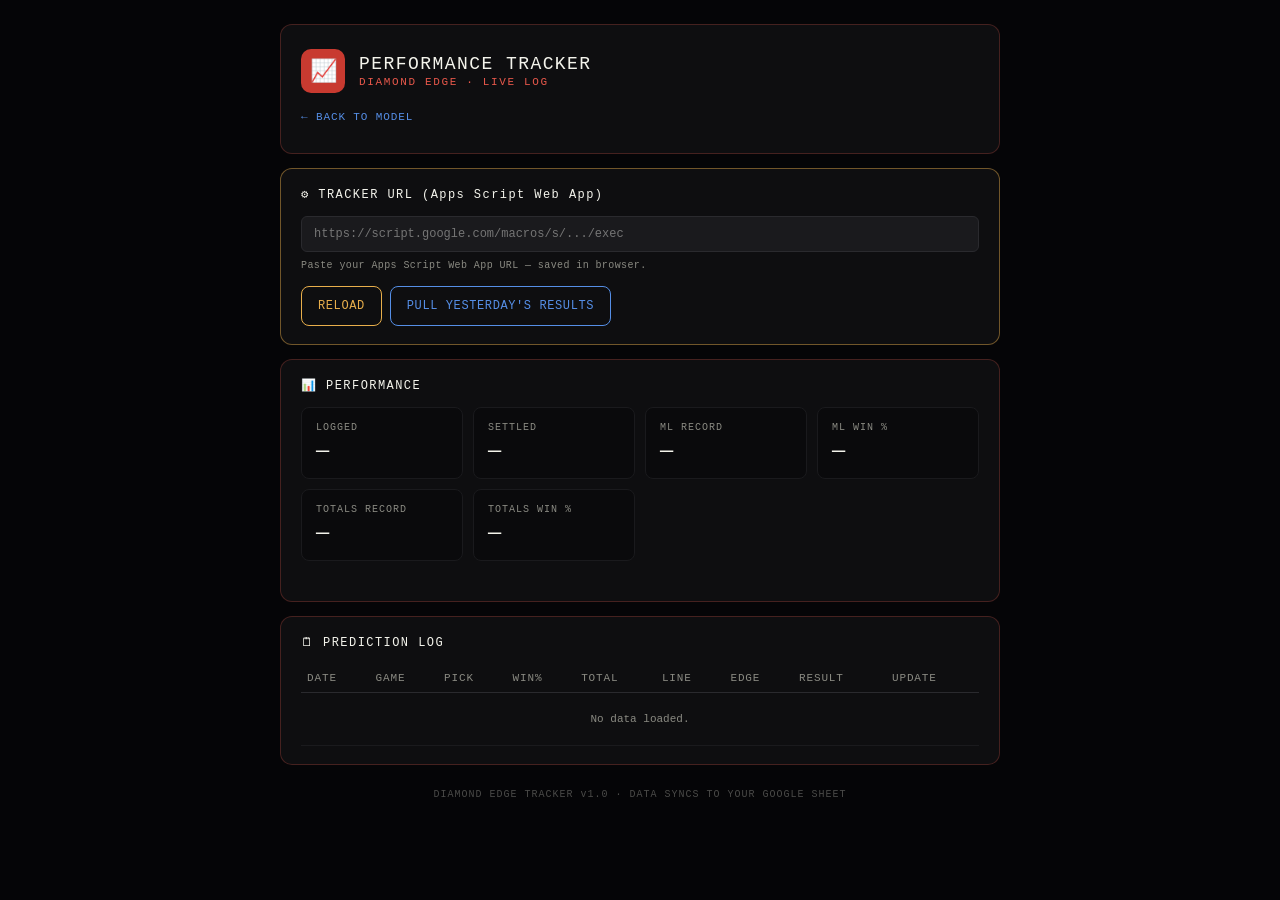
==== tracker.html @ c7048a6d "Rename tracker_v2.html to tracker.html" ====
<!DOCTYPE html>
<html lang="en">
<head>
<meta charset="UTF-8">
<meta name="viewport" content="width=device-width, initial-scale=1.0">
<title>Diamond Edge — Performance Tracker</title>
<style>
  * { box-sizing: border-box; }
  body {
    font-family: 'Courier New', 'Menlo', monospace;
    background: #050507;
    color: #e8e8e0;
    margin: 0;
    padding: 24px 16px;
    min-height: 100vh;
  }
  .container { max-width: 720px; margin: 0 auto; }
  .card {
    background: #0e0e10;
    border: 1px solid rgba(232, 88, 75, 0.25);
    border-radius: 12px;
    padding: 18px 20px;
    margin-bottom: 14px;
  }
  .card-accent { border-color: rgba(232, 174, 75, 0.45); }
  .header { display: flex; align-items: center; gap: 14px; padding: 6px 0 14px; }
  .logo {
    width: 44px; height: 44px;
    background: #c83a30;
    border-radius: 10px;
    display: flex; align-items: center; justify-content: center;
    font-size: 22px;
  }
  .title { font-size: 18px; font-weight: 500; letter-spacing: 0.08em; color: #f4f4ec; margin: 0; }
  .subtitle { font-size: 11px; color: #e8584b; letter-spacing: 0.15em; margin: 2px 0 0; }
  .nav-link {
    display: inline-block;
    color: #558ee6;
    font-size: 11px;
    letter-spacing: 0.08em;
    text-decoration: none;
    margin-bottom: 12px;
    cursor: pointer;
  }
  .nav-link:hover { color: #7daaef; }
  .section-title {
    font-size: 12px; letter-spacing: 0.12em; color: #f4f4ec;
    margin: 0 0 14px;
    display: flex; align-items: center; gap: 8px;
  }
  button {
    background: transparent;
    border: 1px solid #e8ae4b;
    color: #e8ae4b;
    padding: 12px 16px;
    border-radius: 8px;
    font-family: inherit;
    font-size: 12px;
    letter-spacing: 0.05em;
    cursor: pointer;
    transition: all 0.15s;
  }
  button:hover { background: rgba(232, 174, 75, 0.08); }
  button.btn-blue { border-color: #558ee6; color: #558ee6; }
  button.btn-blue:hover { background: rgba(85, 142, 230, 0.08); }
  button.btn-green { border-color: #4ad28a; color: #4ad28a; }
  button.btn-green:hover { background: rgba(74, 210, 138, 0.08); }
  button.btn-full { width: 100%; padding: 14px; }
  
  input.url-input {
    width: 100%;
    background: #1a1a1d;
    border: 1px solid #2a2a2e;
    color: #e8e8e0;
    padding: 10px 12px;
    border-radius: 6px;
    font-family: inherit;
    font-size: 12px;
  }
  input.url-input:focus { outline: none; border-color: #e8584b; }
  
  /* Stats grid */
  .stat-grid {
    display: grid;
    grid-template-columns: repeat(auto-fit, minmax(140px, 1fr));
    gap: 10px;
  }
  .stat-card {
    background: #0a0a0c;
    border: 1px solid #1a1a1d;
    border-radius: 8px;
    padding: 14px;
  }
  .stat-label {
    font-size: 10px;
    color: #8a8a82;
    letter-spacing: 0.1em;
    margin-bottom: 6px;
  }
  .stat-value {
    font-size: 22px;
    color: #f4f4ec;
    font-weight: 500;
  }
  .stat-sub {
    font-size: 10px;
    color: #4ad28a;
    margin-top: 4px;
  }
  .stat-sub.bad { color: #e8584b; }
  .stat-sub.flat { color: #8a8a82; }
  
  /* Table */
  .results-table {
    width: 100%;
    border-collapse: collapse;
    font-size: 11px;
  }
  .results-table th {
    text-align: left;
    padding: 8px 6px;
    border-bottom: 1px solid #2a2a2e;
    color: #8a8a82;
    font-weight: 500;
    letter-spacing: 0.08em;
  }
  .results-table td {
    padding: 8px 6px;
    border-bottom: 1px solid #1a1a1d;
    color: #e8e8e0;
  }
  .results-table tr:hover td { background: #0a0a0c; }
  .pill {
    display: inline-block;
    padding: 2px 6px;
    border-radius: 3px;
    font-size: 9px;
    letter-spacing: 0.05em;
  }
  .pill-w { background: rgba(74, 210, 138, 0.15); color: #4ad28a; }
  .pill-l { background: rgba(232, 88, 75, 0.15); color: #e8584b; }
  .pill-p { background: rgba(138, 138, 130, 0.15); color: #8a8a82; }
  .pill-pending { background: rgba(232, 174, 75, 0.15); color: #e8ae4b; }
  
  .status-line {
    font-size: 10px;
    color: #8a8a82;
    margin-top: 8px;
    letter-spacing: 0.04em;
    min-height: 14px;
  }
  .status-line.success { color: #4ad28a; }
  .status-line.error { color: #e8584b; }
  .status-line.loading { color: #e8ae4b; }
  
  .scroll-x { overflow-x: auto; }
  
  .footer-note {
    text-align: center;
    margin-top: 24px;
    font-size: 10px;
    color: #4a4a48;
    letter-spacing: 0.1em;
  }
  
  .row-actions {
    display: flex;
    gap: 4px;
    flex-wrap: wrap;
  }
  .row-actions input {
    width: 60px;
    background: #1a1a1d;
    border: 1px solid #2a2a2e;
    color: #e8e8e0;
    padding: 4px 6px;
    border-radius: 4px;
    font-family: inherit;
    font-size: 10px;
  }
  .row-actions button {
    padding: 4px 8px;
    font-size: 10px;
  }
</style>
</head>
<body>
<div class="container">

  <div class="card">
    <div class="header">
      <div class="logo">📈</div>
      <div>
        <p class="title">PERFORMANCE TRACKER</p>
        <p class="subtitle">DIAMOND EDGE · LIVE LOG</p>
      </div>
    </div>
    <a class="nav-link" onclick="window.location.href='diamond_edge_v5.html'">← BACK TO MODEL</a>
  </div>

  <div class="card card-accent">
    <p class="section-title">⚙ TRACKER URL (Apps Script Web App)</p>
    <input type="text" class="url-input" id="tracker_url" placeholder="https://script.google.com/macros/s/.../exec" oninput="saveTrackerUrl()">
    <div class="status-line" id="url-status">Paste your Apps Script Web App URL — saved in browser.</div>
    <div style="margin-top: 12px; display: flex; gap: 8px; flex-wrap: wrap;">
      <button onclick="loadData()">RELOAD</button>
      <button class="btn-blue" onclick="autoUpdateYesterday()">PULL YESTERDAY'S RESULTS</button>
    </div>
  </div>

  <div class="card">
    <p class="section-title">📊 PERFORMANCE</p>
    <div class="stat-grid" id="stats">
      <div class="stat-card"><div class="stat-label">LOGGED</div><div class="stat-value">—</div></div>
      <div class="stat-card"><div class="stat-label">SETTLED</div><div class="stat-value">—</div></div>
      <div class="stat-card"><div class="stat-label">ML RECORD</div><div class="stat-value">—</div></div>
      <div class="stat-card"><div class="stat-label">ML WIN %</div><div class="stat-value">—</div></div>
      <div class="stat-card"><div class="stat-label">TOTALS RECORD</div><div class="stat-value">—</div></div>
      <div class="stat-card"><div class="stat-label">TOTALS WIN %</div><div class="stat-value">—</div></div>
    </div>
    <div class="status-line" id="data-status"></div>
  </div>

  <div class="card">
    <p class="section-title">🗒 PREDICTION LOG</p>
    <div class="scroll-x">
      <table class="results-table" id="log-table">
        <thead>
          <tr>
            <th>DATE</th>
            <th>GAME</th>
            <th>PICK</th>
            <th>WIN%</th>
            <th>TOTAL</th>
            <th>LINE</th>
            <th>EDGE</th>
            <th>RESULT</th>
            <th>UPDATE</th>
          </tr>
        </thead>
        <tbody id="log-body">
          <tr><td colspan="9" style="text-align:center; color:#8a8a82; padding:20px;">No data loaded.</td></tr>
        </tbody>
      </table>
    </div>
  </div>

  <div class="footer-note">DIAMOND EDGE TRACKER v1.0 · DATA SYNCS TO YOUR GOOGLE SHEET</div>
</div>

<script>
let TRACKER_URL = '';
let CACHED_PREDICTIONS = [];

// Restore saved URL
try {
  const saved = localStorage.getItem('de_tracker_url');
  if (saved) {
    document.getElementById('tracker_url').value = saved;
    TRACKER_URL = saved;
    setStatus('url-status', '✓ URL loaded from browser.', 'success');
    loadData();
  }
} catch (e) { /* localStorage unavailable */ }

function saveTrackerUrl() {
  TRACKER_URL = document.getElementById('tracker_url').value.trim();
  try { localStorage.setItem('de_tracker_url', TRACKER_URL); } catch (e) {}
  setStatus('url-status', '✓ Saved. Click RELOAD to fetch data.', 'success');
}

function setStatus(id, msg, type) {
  const el = document.getElementById(id);
  el.textContent = msg;
  el.className = 'status-line ' + (type || '');
}

async function loadData() {
  if (!TRACKER_URL) {
    setStatus('data-status', 'Set the Tracker URL first.', 'error');
    return;
  }
  
  setStatus('data-status', 'Fetching predictions...', 'loading');
  
  try {
    const r = await fetch(TRACKER_URL + '?action=fetchAll');
    if (!r.ok) throw new Error('HTTP ' + r.status);
    const data = await r.json();
    if (!data.success) throw new Error(data.error || 'Unknown error');
    
    CACHED_PREDICTIONS = data.predictions || [];
    renderStats(data.stats);
    renderTable(CACHED_PREDICTIONS);
    setStatus('data-status', '✓ ' + CACHED_PREDICTIONS.length + ' predictions loaded.', 'success');
  } catch (e) {
    setStatus('data-status', '✗ Load failed: ' + e.message, 'error');
  }
}

function renderStats(s) {
  const grid = document.getElementById('stats');
  
  // Color coding for win %
  const mlPct = parseFloat(s.mlWinPct);
  const totalPct = parseFloat(s.totalWinPct);
  const mlClass = mlPct >= 52.4 ? 'success' : (mlPct === 0 ? 'flat' : 'bad');
  const totalClass = totalPct >= 52.4 ? 'success' : (totalPct === 0 ? 'flat' : 'bad');
  
  grid.innerHTML =
    '<div class="stat-card"><div class="stat-label">LOGGED</div><div class="stat-value">' + s.totalLogged + '</div></div>' +
    '<div class="stat-card"><div class="stat-label">SETTLED</div><div class="stat-value">' + s.settled + '</div></div>' +
    '<div class="stat-card"><div class="stat-label">ML RECORD</div><div class="stat-value">' + s.mlRecord + '</div></div>' +
    '<div class="stat-card"><div class="stat-label">ML WIN %</div><div class="stat-value">' + s.mlWinPct + '%</div><div class="stat-sub ' + mlClass + '">' + (mlPct >= 52.4 ? '✓ Above breakeven' : (mlPct === 0 ? 'No data yet' : '✗ Below breakeven')) + '</div></div>' +
    '<div class="stat-card"><div class="stat-label">TOTALS RECORD</div><div class="stat-value">' + s.totalRecord + '</div></div>' +
    '<div class="stat-card"><div class="stat-label">TOTALS WIN %</div><div class="stat-value">' + s.totalWinPct + '%</div><div class="stat-sub ' + totalClass + '">' + (totalPct >= 52.4 ? '✓ Above breakeven' : (totalPct === 0 ? 'No data yet' : '✗ Below breakeven')) + '</div></div>';
}

function renderTable(rows) {
  const body = document.getElementById('log-body');
  if (!rows || rows.length === 0) {
    body.innerHTML = '<tr><td colspan="9" style="text-align:center; color:#8a8a82; padding:20px;">No predictions logged yet.</td></tr>';
    return;
  }
  
  // Most recent first
  const sorted = [...rows].reverse();
  
  body.innerHTML = sorted.map(p => {
    const date = formatDate(p.gameDate);
    const game = (p.away || '?') + ' @ ' + (p.home || '?');
    const pick = p.predictedWinner || '?';
    const winPct = p.winProb !== '' && p.winProb != null ? p.winProb + '%' : '—';
    const total = p.predictedTotal || '—';
    const line = p.totalLine || '—';
    const edge = p.mlEdge ? p.mlEdge + '%' : '—';
    const result = renderResult(p.result);
    const action = p.result ? '' : renderUpdateForm(p.id);
    
    return '<tr>' +
      '<td>' + date + '</td>' +
      '<td>' + game + '</td>' +
      '<td>' + pick + '</td>' +
      '<td>' + winPct + '</td>' +
      '<td>' + total + '</td>' +
      '<td>' + line + '</td>' +
      '<td>' + edge + '</td>' +
      '<td>' + result + '</td>' +
      '<td>' + action + '</td>' +
      '</tr>';
  }).join('');
}

function formatDate(d) {
  if (!d) return '—';
  const dt = new Date(d);
  if (isNaN(dt.getTime())) return String(d).substring(0, 10);
  return (dt.getMonth() + 1) + '/' + dt.getDate();
}

function renderResult(r) {
  if (!r) return '<span class="pill pill-pending">PENDING</span>';
  const m = String(r).match(/ML\s+(\w)/);
  const t = String(r).match(/Total\s+(\w)/);
  let html = '';
  if (m) html += '<span class="pill pill-' + m[1].toLowerCase() + '">ML ' + m[1] + '</span> ';
  if (t) html += '<span class="pill pill-' + t[1].toLowerCase() + '">T ' + t[1] + '</span>';
  return html;
}

function renderUpdateForm(id) {
  return '<div class="row-actions">' +
    '<input type="text" id="winner_' + id + '" placeholder="Winner">' +
    '<input type="number" step="0.5" id="total_' + id + '" placeholder="Total">' +
    '<button class="btn-green" onclick="submitResult(\'' + id + '\')">SAVE</button>' +
    '</div>';
}

async function submitResult(id) {
  const winner = document.getElementById('winner_' + id).value.trim().toUpperCase();
  const total = document.getElementById('total_' + id).value.trim();
  
  if (!winner) { alert('Enter winner abbreviation (e.g. NYY)'); return; }
  if (!total) { alert('Enter actual total runs'); return; }
  
  try {
    const params = new URLSearchParams({
      action: 'updateResult',
      id: id,
      actualWinner: winner,
      actualTotal: total
    });
    const r = await fetch(TRACKER_URL + '?' + params.toString());
    const data = await r.json();
    if (!data.success) throw new Error(data.error || 'Update failed');
    setStatus('data-status', '✓ Result saved.', 'success');
    loadData();
  } catch (e) {
    setStatus('data-status', '✗ Save failed: ' + e.message, 'error');
  }
}

async function autoUpdateYesterday() {
  if (!TRACKER_URL) { alert('Set Tracker URL first.'); return; }
  
  setStatus('data-status', 'Pulling yesterday\'s MLB results...', 'loading');
  
  try {
    const r = await fetch(TRACKER_URL + '?action=autoUpdateYesterday');
    const data = await r.json();
    if (!data.success) throw new Error(data.error || 'Auto-update failed');
    setStatus('data-status', '✓ Updated ' + data.updated + ' games from yesterday.', 'success');
    loadData();
  } catch (e) {
    setStatus('data-status', '✗ Auto-update failed: ' + e.message, 'error');
  }
}
</script>
</body>
</html>
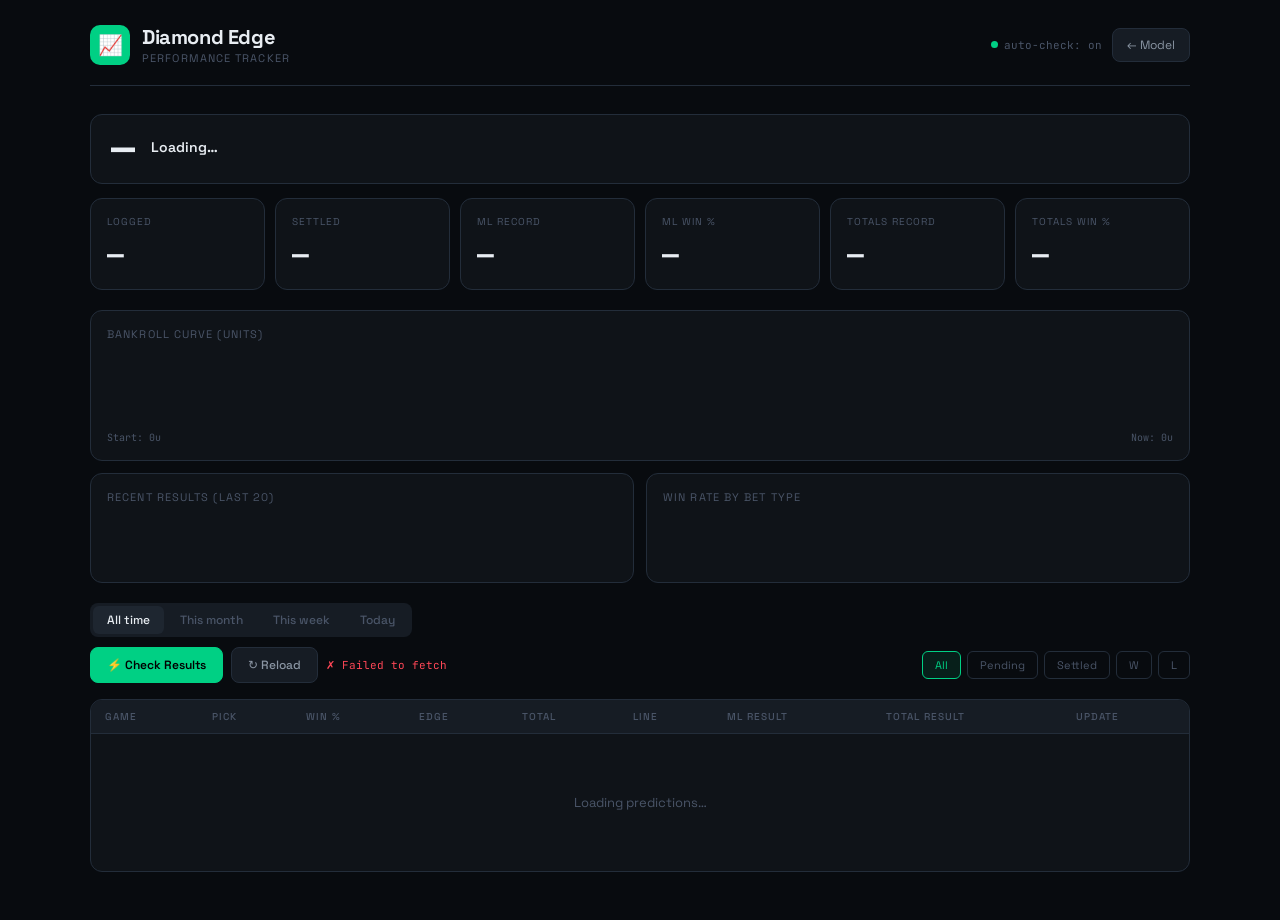
==== commit 31e8e4d2: "Local clean rebuild before merge" ====
--- a/tracker.html
+++ b/tracker.html
@@ -3,418 +3,928 @@
 <head>
 <meta charset="UTF-8">
 <meta name="viewport" content="width=device-width, initial-scale=1.0">
-<title>Diamond Edge — Performance Tracker</title>
+<title>Diamond Edge · Tracker</title>
+<link rel="preconnect" href="https://fonts.googleapis.com">
+<link href="https://fonts.googleapis.com/css2?family=Space+Grotesk:wght@300;400;500;600;700&family=JetBrains+Mono:wght@400;500&display=swap" rel="stylesheet">
 <style>
-  * { box-sizing: border-box; }
-  body {
-    font-family: 'Courier New', 'Menlo', monospace;
-    background: #050507;
-    color: #e8e8e0;
-    margin: 0;
-    padding: 24px 16px;
-    min-height: 100vh;
-  }
-  .container { max-width: 720px; margin: 0 auto; }
-  .card {
-    background: #0e0e10;
-    border: 1px solid rgba(232, 88, 75, 0.25);
-    border-radius: 12px;
-    padding: 18px 20px;
-    margin-bottom: 14px;
-  }
-  .card-accent { border-color: rgba(232, 174, 75, 0.45); }
-  .header { display: flex; align-items: center; gap: 14px; padding: 6px 0 14px; }
-  .logo {
-    width: 44px; height: 44px;
-    background: #c83a30;
-    border-radius: 10px;
-    display: flex; align-items: center; justify-content: center;
-    font-size: 22px;
-  }
-  .title { font-size: 18px; font-weight: 500; letter-spacing: 0.08em; color: #f4f4ec; margin: 0; }
-  .subtitle { font-size: 11px; color: #e8584b; letter-spacing: 0.15em; margin: 2px 0 0; }
-  .nav-link {
-    display: inline-block;
-    color: #558ee6;
-    font-size: 11px;
-    letter-spacing: 0.08em;
-    text-decoration: none;
-    margin-bottom: 12px;
-    cursor: pointer;
-  }
-  .nav-link:hover { color: #7daaef; }
-  .section-title {
-    font-size: 12px; letter-spacing: 0.12em; color: #f4f4ec;
-    margin: 0 0 14px;
-    display: flex; align-items: center; gap: 8px;
-  }
-  button {
-    background: transparent;
-    border: 1px solid #e8ae4b;
-    color: #e8ae4b;
-    padding: 12px 16px;
-    border-radius: 8px;
-    font-family: inherit;
-    font-size: 12px;
-    letter-spacing: 0.05em;
-    cursor: pointer;
-    transition: all 0.15s;
-  }
-  button:hover { background: rgba(232, 174, 75, 0.08); }
-  button.btn-blue { border-color: #558ee6; color: #558ee6; }
-  button.btn-blue:hover { background: rgba(85, 142, 230, 0.08); }
-  button.btn-green { border-color: #4ad28a; color: #4ad28a; }
-  button.btn-green:hover { background: rgba(74, 210, 138, 0.08); }
-  button.btn-full { width: 100%; padding: 14px; }
-  
-  input.url-input {
-    width: 100%;
-    background: #1a1a1d;
-    border: 1px solid #2a2a2e;
-    color: #e8e8e0;
-    padding: 10px 12px;
-    border-radius: 6px;
-    font-family: inherit;
-    font-size: 12px;
-  }
-  input.url-input:focus { outline: none; border-color: #e8584b; }
-  
-  /* Stats grid */
-  .stat-grid {
-    display: grid;
-    grid-template-columns: repeat(auto-fit, minmax(140px, 1fr));
-    gap: 10px;
-  }
-  .stat-card {
-    background: #0a0a0c;
-    border: 1px solid #1a1a1d;
-    border-radius: 8px;
-    padding: 14px;
-  }
-  .stat-label {
-    font-size: 10px;
-    color: #8a8a82;
-    letter-spacing: 0.1em;
-    margin-bottom: 6px;
-  }
-  .stat-value {
-    font-size: 22px;
-    color: #f4f4ec;
-    font-weight: 500;
-  }
-  .stat-sub {
-    font-size: 10px;
-    color: #4ad28a;
-    margin-top: 4px;
-  }
-  .stat-sub.bad { color: #e8584b; }
-  .stat-sub.flat { color: #8a8a82; }
-  
-  /* Table */
-  .results-table {
-    width: 100%;
-    border-collapse: collapse;
-    font-size: 11px;
-  }
-  .results-table th {
-    text-align: left;
-    padding: 8px 6px;
-    border-bottom: 1px solid #2a2a2e;
-    color: #8a8a82;
-    font-weight: 500;
-    letter-spacing: 0.08em;
-  }
-  .results-table td {
-    padding: 8px 6px;
-    border-bottom: 1px solid #1a1a1d;
-    color: #e8e8e0;
-  }
-  .results-table tr:hover td { background: #0a0a0c; }
-  .pill {
-    display: inline-block;
-    padding: 2px 6px;
-    border-radius: 3px;
-    font-size: 9px;
-    letter-spacing: 0.05em;
-  }
-  .pill-w { background: rgba(74, 210, 138, 0.15); color: #4ad28a; }
-  .pill-l { background: rgba(232, 88, 75, 0.15); color: #e8584b; }
-  .pill-p { background: rgba(138, 138, 130, 0.15); color: #8a8a82; }
-  .pill-pending { background: rgba(232, 174, 75, 0.15); color: #e8ae4b; }
-  
-  .status-line {
-    font-size: 10px;
-    color: #8a8a82;
-    margin-top: 8px;
-    letter-spacing: 0.04em;
-    min-height: 14px;
-  }
-  .status-line.success { color: #4ad28a; }
-  .status-line.error { color: #e8584b; }
-  .status-line.loading { color: #e8ae4b; }
-  
-  .scroll-x { overflow-x: auto; }
-  
-  .footer-note {
-    text-align: center;
-    margin-top: 24px;
-    font-size: 10px;
-    color: #4a4a48;
-    letter-spacing: 0.1em;
-  }
-  
-  .row-actions {
-    display: flex;
-    gap: 4px;
-    flex-wrap: wrap;
-  }
-  .row-actions input {
-    width: 60px;
-    background: #1a1a1d;
-    border: 1px solid #2a2a2e;
-    color: #e8e8e0;
-    padding: 4px 6px;
-    border-radius: 4px;
-    font-family: inherit;
-    font-size: 10px;
-  }
-  .row-actions button {
-    padding: 4px 8px;
-    font-size: 10px;
-  }
+:root {
+  --bg: #080b0f;
+  --surface: #0f1318;
+  --surface2: #161c24;
+  --surface3: #1e2630;
+  --border: #232d3a;
+  --text: #e8edf2;
+  --text2: #8a95a3;
+  --text3: #4a5568;
+  --green: #00d084;
+  --green-bg: rgba(0,208,132,0.1);
+  --green-border: rgba(0,208,132,0.25);
+  --red: #ff4757;
+  --red-bg: rgba(255,71,87,0.1);
+  --red-border: rgba(255,71,87,0.25);
+  --amber: #ffa502;
+  --amber-bg: rgba(255,165,2,0.1);
+  --blue: #2e86de;
+  --blue-bg: rgba(46,134,222,0.1);
+  --mono: 'JetBrains Mono', monospace;
+}
+
+* { box-sizing: border-box; margin: 0; padding: 0; }
+
+body {
+  font-family: 'Space Grotesk', sans-serif;
+  background: var(--bg);
+  color: var(--text);
+  min-height: 100vh;
+  padding: 24px 20px 48px;
+}
+
+.container { max-width: 1100px; margin: 0 auto; }
+
+/* ── HEADER ── */
+.header {
+  display: flex;
+  justify-content: space-between;
+  align-items: center;
+  margin-bottom: 28px;
+  padding-bottom: 20px;
+  border-bottom: 1px solid var(--border);
+}
+.brand { display: flex; align-items: center; gap: 12px; }
+.brand-icon {
+  width: 40px; height: 40px;
+  background: var(--green);
+  border-radius: 10px;
+  display: flex; align-items: center; justify-content: center;
+  font-size: 20px;
+}
+.brand-name { font-size: 20px; font-weight: 700; letter-spacing: -0.02em; }
+.brand-sub { font-size: 11px; color: var(--text3); letter-spacing: 0.1em; margin-top: 1px; }
+.header-right { display: flex; align-items: center; gap: 10px; }
+.back-btn {
+  background: var(--surface2);
+  border: 1px solid var(--border);
+  color: var(--text2);
+  padding: 8px 14px;
+  border-radius: 8px;
+  font-family: inherit;
+  font-size: 12px;
+  cursor: pointer;
+  text-decoration: none;
+  display: inline-flex;
+  align-items: center;
+  gap: 6px;
+  transition: all 0.15s;
+}
+.back-btn:hover { border-color: var(--green); color: var(--green); }
+.auto-badge {
+  display: flex;
+  align-items: center;
+  gap: 6px;
+  font-size: 11px;
+  color: var(--text3);
+  font-family: var(--mono);
+}
+.auto-dot {
+  width: 7px; height: 7px;
+  border-radius: 50%;
+  background: var(--green);
+  animation: pulse 2s infinite;
+}
+@keyframes pulse {
+  0%, 100% { opacity: 1; }
+  50% { opacity: 0.3; }
+}
+
+/* ── STATS GRID ── */
+.stats-grid {
+  display: grid;
+  grid-template-columns: repeat(6, 1fr);
+  gap: 10px;
+  margin-bottom: 20px;
+}
+@media (max-width: 900px) { .stats-grid { grid-template-columns: repeat(3, 1fr); } }
+@media (max-width: 500px) { .stats-grid { grid-template-columns: repeat(2, 1fr); } }
+
+.stat-card {
+  background: var(--surface);
+  border: 1px solid var(--border);
+  border-radius: 12px;
+  padding: 16px;
+  position: relative;
+  overflow: hidden;
+}
+.stat-card::before {
+  content: '';
+  position: absolute;
+  top: 0; left: 0; right: 0;
+  height: 2px;
+  background: var(--green);
+  opacity: 0;
+  transition: opacity 0.2s;
+}
+.stat-card.positive::before { opacity: 1; background: var(--green); }
+.stat-card.negative::before { opacity: 1; background: var(--red); }
+.stat-label { font-size: 10px; color: var(--text3); letter-spacing: 0.1em; text-transform: uppercase; margin-bottom: 8px; }
+.stat-value { font-size: 28px; font-weight: 700; font-family: var(--mono); letter-spacing: -0.02em; }
+.stat-sub { font-size: 10px; color: var(--text3); margin-top: 4px; }
+.stat-sub.up { color: var(--green); }
+.stat-sub.down { color: var(--red); }
+
+/* ── CHART ── */
+.chart-row {
+  display: grid;
+  grid-template-columns: 1fr 1fr;
+  gap: 12px;
+  margin-bottom: 20px;
+}
+@media (max-width: 700px) { .chart-row { grid-template-columns: 1fr; } }
+
+.chart-card {
+  background: var(--surface);
+  border: 1px solid var(--border);
+  border-radius: 12px;
+  padding: 16px;
+}
+.chart-title {
+  font-size: 11px;
+  color: var(--text3);
+  letter-spacing: 0.1em;
+  text-transform: uppercase;
+  margin-bottom: 14px;
+}
+.bar-chart { display: flex; flex-direction: column; gap: 10px; }
+.bar-row { display: flex; align-items: center; gap: 10px; }
+.bar-label { font-size: 11px; color: var(--text2); width: 80px; flex-shrink: 0; font-family: var(--mono); }
+.bar-track {
+  flex: 1; height: 6px;
+  background: var(--surface3);
+  border-radius: 3px;
+  overflow: hidden;
+}
+.bar-fill {
+  height: 100%;
+  border-radius: 3px;
+  background: var(--green);
+  transition: width 0.6s cubic-bezier(0.4,0,0.2,1);
+}
+.bar-fill.red { background: var(--red); }
+.bar-val { font-size: 11px; color: var(--text2); font-family: var(--mono); width: 36px; text-align: right; }
+
+.sparkline-wrap { display: flex; align-items: flex-end; gap: 3px; height: 48px; }
+.spark-bar {
+  flex: 1;
+  border-radius: 2px 2px 0 0;
+  min-height: 3px;
+  transition: height 0.4s ease;
+}
+.spark-bar.w { background: var(--green); }
+.spark-bar.l { background: var(--red); }
+.spark-bar.p { background: var(--text3); }
+.spark-bar.pending { background: var(--amber); opacity: 0.4; }
+
+/* ── CONTROLS ── */
+.controls {
+  display: flex;
+  gap: 8px;
+  margin-bottom: 16px;
+  flex-wrap: wrap;
+  align-items: center;
+}
+.btn {
+  background: var(--surface2);
+  border: 1px solid var(--border);
+  color: var(--text2);
+  padding: 9px 16px;
+  border-radius: 8px;
+  font-family: inherit;
+  font-size: 12px;
+  font-weight: 500;
+  cursor: pointer;
+  transition: all 0.15s;
+  display: inline-flex;
+  align-items: center;
+  gap: 6px;
+}
+.btn:hover { border-color: var(--text2); color: var(--text); }
+.btn.primary { background: var(--green); border-color: var(--green); color: #000; font-weight: 600; }
+.btn.primary:hover { background: #00e891; }
+.btn:disabled { opacity: 0.4; cursor: not-allowed; }
+.status-msg { font-size: 11px; color: var(--text3); font-family: var(--mono); }
+.status-msg.ok { color: var(--green); }
+.status-msg.err { color: var(--red); }
+.status-msg.loading { color: var(--amber); }
+.filter-row { display: flex; gap: 6px; margin-left: auto; }
+.filter-btn {
+  background: transparent;
+  border: 1px solid var(--border);
+  color: var(--text3);
+  padding: 6px 12px;
+  border-radius: 6px;
+  font-family: inherit;
+  font-size: 11px;
+  cursor: pointer;
+  transition: all 0.15s;
+}
+.filter-btn.active { border-color: var(--green); color: var(--green); background: var(--green-bg); }
+
+/* ── LOG TABLE ── */
+.log-card {
+  background: var(--surface);
+  border: 1px solid var(--border);
+  border-radius: 12px;
+  overflow: hidden;
+}
+.log-table { width: 100%; border-collapse: collapse; }
+.log-table th {
+  text-align: left;
+  padding: 10px 14px;
+  font-size: 10px;
+  color: var(--text3);
+  letter-spacing: 0.1em;
+  text-transform: uppercase;
+  border-bottom: 1px solid var(--border);
+  background: var(--surface2);
+  font-weight: 500;
+}
+.log-table td {
+  padding: 12px 14px;
+  font-size: 13px;
+  border-bottom: 1px solid var(--border);
+  vertical-align: middle;
+}
+.log-table tr:last-child td { border-bottom: none; }
+.log-table tr:hover td { background: var(--surface2); }
+.game-cell { font-weight: 600; }
+.game-cell .away { color: var(--text2); }
+.game-cell .home { color: var(--text); }
+.mono { font-family: var(--mono); font-size: 12px; }
+.pick-cell { font-family: var(--mono); font-weight: 500; }
+.edge-pos { color: var(--green); }
+.edge-neg { color: var(--red); }
+.edge-flat { color: var(--text3); }
+.pill {
+  display: inline-flex;
+  align-items: center;
+  gap: 4px;
+  padding: 3px 8px;
+  border-radius: 4px;
+  font-size: 10px;
+  font-weight: 600;
+  letter-spacing: 0.05em;
+  font-family: var(--mono);
+}
+.pill-w { background: var(--green-bg); color: var(--green); border: 1px solid var(--green-border); }
+.pill-l { background: var(--red-bg); color: var(--red); border: 1px solid var(--red-border); }
+.pill-p { background: var(--surface3); color: var(--text3); border: 1px solid var(--border); }
+.pill-pending { background: var(--amber-bg); color: var(--amber); border: 1px solid rgba(255,165,2,0.25); }
+
+/* Manual result entry */
+.result-entry { display: flex; gap: 4px; align-items: center; }
+.mini-input {
+  background: var(--surface3);
+  border: 1px solid var(--border);
+  color: var(--text);
+  padding: 4px 8px;
+  border-radius: 5px;
+  font-family: var(--mono);
+  font-size: 11px;
+  width: 70px;
+}
+.mini-input:focus { outline: none; border-color: var(--green); }
+.save-btn {
+  background: var(--green);
+  border: none;
+  color: #000;
+  padding: 4px 10px;
+  border-radius: 5px;
+  font-family: inherit;
+  font-size: 11px;
+  font-weight: 600;
+  cursor: pointer;
+}
+.save-btn:hover { background: #00e891; }
+
+.empty-state {
+  text-align: center;
+  padding: 48px 20px;
+  color: var(--text3);
+  font-size: 13px;
+}
+
+@media (max-width: 700px) {
+  .log-table th:nth-child(n+5),
+  .log-table td:nth-child(n+5) { display: none; }
+}
+
+/* STREAK */
+.streak-banner{display:flex;align-items:center;justify-content:space-between;background:var(--surface);border:1px solid var(--border);border-radius:12px;padding:14px 20px;margin-bottom:14px;flex-wrap:wrap;gap:10px;}
+.streak-num{font-size:40px;font-weight:700;font-family:var(--mono);line-height:1;}
+.streak-num.green{color:var(--green);}
+.streak-num.red{color:var(--red);}
+.streak-dots{display:flex;gap:4px;margin-top:4px;}
+.streak-dot{width:9px;height:9px;border-radius:50%;}
+.streak-dot.w{background:var(--green);}
+.streak-dot.l{background:var(--red);}
+/* ROI stat */
+.roi-pos{color:var(--green)!important;}
+.roi-neg{color:var(--red)!important;}
+/* Date tabs */
+.date-tabs{display:flex;gap:2px;background:var(--surface2);border-radius:8px;padding:3px;width:fit-content;margin-bottom:10px;}
+.date-tab{background:transparent;border:none;color:var(--text3);padding:6px 14px;border-radius:6px;font-family:inherit;font-size:12px;cursor:pointer;transition:all 0.15s;font-weight:500;}
+.date-tab.active{background:var(--surface3);color:var(--text);}
+/* Row colors */
+.log-table tr.row-w td{background:rgba(0,208,132,0.03);}
+.log-table tr.row-l td{background:rgba(255,71,87,0.03);}
+.log-table tr.row-w:hover td{background:rgba(0,208,132,0.07);}
+.log-table tr.row-l:hover td{background:rgba(255,71,87,0.07);}
+/* Bankroll */
+.bankroll-chart{height:70px;margin-bottom:6px;}
+.bankroll-svg{width:100%;height:100%;overflow:visible;}
+/* Sort headers */
+.log-table th{cursor:pointer;}
+.log-table th:hover{color:var(--text2);}
 </style>
 </head>
 <body>
 <div class="container">
 
-  <div class="card">
-    <div class="header">
-      <div class="logo">📈</div>
+  <!-- HEADER -->
+  <div class="header">
+    <div class="brand">
+      <div class="brand-icon">📈</div>
       <div>
-        <p class="title">PERFORMANCE TRACKER</p>
-        <p class="subtitle">DIAMOND EDGE · LIVE LOG</p>
+        <div class="brand-name">Diamond Edge</div>
+        <div class="brand-sub">PERFORMANCE TRACKER</div>
       </div>
     </div>
-    <a class="nav-link" onclick="window.location.href='diamond_edge_v5.html'">← BACK TO MODEL</a>
-  </div>
-
-  <div class="card card-accent">
-    <p class="section-title">⚙ TRACKER URL (Apps Script Web App)</p>
-    <input type="text" class="url-input" id="tracker_url" placeholder="https://script.google.com/macros/s/.../exec" oninput="saveTrackerUrl()">
-    <div class="status-line" id="url-status">Paste your Apps Script Web App URL — saved in browser.</div>
-    <div style="margin-top: 12px; display: flex; gap: 8px; flex-wrap: wrap;">
-      <button onclick="loadData()">RELOAD</button>
-      <button class="btn-blue" onclick="autoUpdateYesterday()">PULL YESTERDAY'S RESULTS</button>
+    <div class="header-right">
+      <div class="auto-badge">
+        <div class="auto-dot"></div>
+        <span id="auto-label">auto-check: on</span>
+      </div>
+      <a href="index.html" class="back-btn">← Model</a>
     </div>
   </div>
 
-  <div class="card">
-    <p class="section-title">📊 PERFORMANCE</p>
-    <div class="stat-grid" id="stats">
-      <div class="stat-card"><div class="stat-label">LOGGED</div><div class="stat-value">—</div></div>
-      <div class="stat-card"><div class="stat-label">SETTLED</div><div class="stat-value">—</div></div>
-      <div class="stat-card"><div class="stat-label">ML RECORD</div><div class="stat-value">—</div></div>
-      <div class="stat-card"><div class="stat-label">ML WIN %</div><div class="stat-value">—</div></div>
-      <div class="stat-card"><div class="stat-label">TOTALS RECORD</div><div class="stat-value">—</div></div>
-      <div class="stat-card"><div class="stat-label">TOTALS WIN %</div><div class="stat-value">—</div></div>
+  <!-- STATS -->
+  <!-- STREAK -->
+<div class="streak-banner">
+  <div style="display:flex;align-items:center;gap:16px;">
+    <div><div class="streak-num" id="streak-num">—</div></div>
+    <div><div style="font-size:14px;font-weight:600;" id="streak-type">Loading…</div><div class="streak-dots" id="streak-dots"></div></div>
+  </div>
+  <div style="font-size:11px;color:var(--text3);font-family:var(--mono);" id="streak-last"></div>
+</div>
+<div class="stats-grid" id="stats-grid">
+    <div class="stat-card"><div class="stat-label">Logged</div><div class="stat-value" id="s-logged">—</div></div>
+    <div class="stat-card"><div class="stat-label">Settled</div><div class="stat-value" id="s-settled">—</div></div>
+    <div class="stat-card" id="sc-ml"><div class="stat-label">ML Record</div><div class="stat-value" id="s-ml-rec">—</div></div>
+    <div class="stat-card" id="sc-ml-pct"><div class="stat-label">ML Win %</div><div class="stat-value" id="s-ml-pct">—</div></div>
+    <div class="stat-card" id="sc-tot"><div class="stat-label">Totals Record</div><div class="stat-value" id="s-tot-rec">—</div></div>
+    <div class="stat-card" id="sc-tot-pct"><div class="stat-label">Totals Win %</div><div class="stat-value" id="s-tot-pct">—</div></div>
+  </div>
+
+  <!-- CHARTS -->
+  <div class="chart-card" style="margin-bottom:12px;">
+  <div class="chart-title">Bankroll curve (units)</div>
+  <div class="bankroll-chart"><svg class="bankroll-svg" id="bankroll-svg" viewBox="0 0 600 70" preserveAspectRatio="none"></svg></div>
+  <div style="display:flex;justify-content:space-between;"><span style="font-size:10px;color:var(--text3);font-family:var(--mono);" id="bank-start">Start: 0u</span><span style="font-size:10px;color:var(--text3);font-family:var(--mono);" id="bank-end">Now: 0u</span></div>
+</div>
+<div class="chart-row">
+    <div class="chart-card">
+      <div class="chart-title">Recent results (last 20)</div>
+      <div class="sparkline-wrap" id="sparkline"></div>
     </div>
-    <div class="status-line" id="data-status"></div>
-  </div>
-
-  <div class="card">
-    <p class="section-title">🗒 PREDICTION LOG</p>
-    <div class="scroll-x">
-      <table class="results-table" id="log-table">
-        <thead>
-          <tr>
-            <th>DATE</th>
-            <th>GAME</th>
-            <th>PICK</th>
-            <th>WIN%</th>
-            <th>TOTAL</th>
-            <th>LINE</th>
-            <th>EDGE</th>
-            <th>RESULT</th>
-            <th>UPDATE</th>
-          </tr>
-        </thead>
-        <tbody id="log-body">
-          <tr><td colspan="9" style="text-align:center; color:#8a8a82; padding:20px;">No data loaded.</td></tr>
-        </tbody>
-      </table>
+    <div class="chart-card">
+      <div class="chart-title">Win rate by bet type</div>
+      <div class="bar-chart" id="bar-chart"></div>
     </div>
   </div>
 
-  <div class="footer-note">DIAMOND EDGE TRACKER v1.0 · DATA SYNCS TO YOUR GOOGLE SHEET</div>
+  <!-- CONTROLS -->
+  <div class="date-tabs">
+  <button class="date-tab active" onclick="setDateRange('all',this)">All time</button>
+  <button class="date-tab" onclick="setDateRange('month',this)">This month</button>
+  <button class="date-tab" onclick="setDateRange('week',this)">This week</button>
+  <button class="date-tab" onclick="setDateRange('today',this)">Today</button>
 </div>
+<div class="controls">
+    <button class="btn primary" onclick="checkResults()">⚡ Check Results</button>
+    <button class="btn" onclick="loadData()">↻ Reload</button>
+    <span class="status-msg" id="status-msg"></span>
+    <div class="filter-row">
+      <button class="filter-btn active" onclick="setFilter('all',this)">All</button>
+      <button class="filter-btn" onclick="setFilter('pending',this)">Pending</button>
+      <button class="filter-btn" onclick="setFilter('settled',this)">Settled</button>
+      <button class="filter-btn" onclick="setFilter('w',this)">W</button>
+      <button class="filter-btn" onclick="setFilter('l',this)">L</button>
+    </div>
+  </div>
+
+  <!-- LOG -->
+  <div class="log-card">
+    <table class="log-table">
+      <thead>
+        <tr>
+          <th>Game</th>
+          <th>Pick</th>
+          <th>Win %</th>
+          <th>Edge</th>
+          <th>Total</th>
+          <th>Line</th>
+          <th>ML Result</th>
+          <th>Total Result</th>
+          <th>Update</th>
+        </tr>
+      </thead>
+      <tbody id="log-body">
+        <tr><td colspan="9"><div class="empty-state">Loading predictions…</div></td></tr>
+      </tbody>
+    </table>
+  </div>
+
+</div>
 
 <script>
-let TRACKER_URL = '';
-let CACHED_PREDICTIONS = [];
-
-// Restore saved URL
-try {
-  const saved = localStorage.getItem('de_tracker_url');
-  if (saved) {
-    document.getElementById('tracker_url').value = saved;
-    TRACKER_URL = saved;
-    setStatus('url-status', '✓ URL loaded from browser.', 'success');
-    loadData();
+// ─── CONFIG ───────────────────────────────────────────────
+const SHEET_URL  = 'https://script.google.com/macros/s/AKfycbzINtK__4ges-rEU6Qqg-XP467pKRK5ljVUP6sMSQ0H1zRbB1FLtpY1A7pjM_6Sx-7d/exec';
+const MLB_API    = 'https://statsapi.mlb.com/api/v1';
+const PROXIES    = [
+  u => 'https://corsproxy.io/?url=' + encodeURIComponent(u),
+  u => 'https://api.allorigins.win/raw?url=' + encodeURIComponent(u),
+  u => 'https://api.codetabs.com/v1/proxy?quest=' + encodeURIComponent(u)
+];
+
+const TEAM_NAMES = {
+  'Arizona Diamondbacks':'ARI','Atlanta Braves':'ATL','Baltimore Orioles':'BAL',
+  'Boston Red Sox':'BOS','Chicago Cubs':'CHC','Chicago White Sox':'CWS',
+  'Cincinnati Reds':'CIN','Cleveland Guardians':'CLE','Colorado Rockies':'COL',
+  'Detroit Tigers':'DET','Houston Astros':'HOU','Kansas City Royals':'KC',
+  'Los Angeles Angels':'LAA','Los Angeles Dodgers':'LAD','Miami Marlins':'MIA',
+  'Milwaukee Brewers':'MIL','Minnesota Twins':'MIN','New York Mets':'NYM',
+  'New York Yankees':'NYY','Athletics':'OAK','Oakland Athletics':'OAK',
+  'Philadelphia Phillies':'PHI','Pittsburgh Pirates':'PIT','San Diego Padres':'SD',
+  'San Francisco Giants':'SF','Seattle Mariners':'SEA','St. Louis Cardinals':'STL',
+  'Tampa Bay Rays':'TB','Texas Rangers':'TEX','Toronto Blue Jays':'TOR',
+  'Washington Nationals':'WAS'
+};
+
+// ─── STATE ────────────────────────────────────────────────
+let ALL_ROWS = [];
+let FILTER   = 'all';
+let DATE_RANGE = 'all';
+let SORT_KEY = null;
+let SORT_DIR = 1;
+
+// ─── SHEET API ────────────────────────────────────────────
+async function sheetGet(action = 'read') {
+  const r = await fetch(SHEET_URL + '?action=' + action);
+  return r.json();
+}
+
+async function sheetPost(body) {
+  const r = await fetch(SHEET_URL, {
+    method: 'POST',
+    headers: { 'Content-Type': 'text/plain' },
+    body: JSON.stringify(body)
+  });
+  return r.json();
+}
+
+// ─── MLB SCORES via proxy ─────────────────────────────────
+async function proxyFetch(url) {
+  for (const p of PROXIES) {
+    try {
+      const r = await fetch(p(url));
+      if (!r.ok) continue;
+      return await r.json();
+    } catch(e) { /* try next */ }
   }
-} catch (e) { /* localStorage unavailable */ }
-
-function saveTrackerUrl() {
-  TRACKER_URL = document.getElementById('tracker_url').value.trim();
-  try { localStorage.setItem('de_tracker_url', TRACKER_URL); } catch (e) {}
-  setStatus('url-status', '✓ Saved. Click RELOAD to fetch data.', 'success');
-}
-
-function setStatus(id, msg, type) {
+  throw new Error('All proxies failed');
+}
+
+async function fetchScores(dateStr) {
+  const url = MLB_API + '/schedule?sportId=1&date=' + dateStr + '&hydrate=linescore';
+  const d   = await proxyFetch(url);
+  const map = {};
+  if (!d.dates || !d.dates[0]) return map;
+  d.dates[0].games.forEach(g => {
+    if (g.status.statusCode !== 'F') return;
+    const a = TEAM_NAMES[g.teams.away.team.name];
+    const h = TEAM_NAMES[g.teams.home.team.name];
+    if (!a || !h) return;
+    const as = g.teams.away.score || 0;
+    const hs = g.teams.home.score || 0;
+    map[a + '@' + h] = { winner: hs > as ? h : a, total: as + hs };
+  });
+  return map;
+}
+
+// ─── GRADING ──────────────────────────────────────────────
+function gradeML(pick, winner) {
+  if (!pick || !winner) return null;
+  return pick.trim().toUpperCase() === winner.trim().toUpperCase() ? 'W' : 'L';
+}
+
+function gradeTotal(recTotal, totalLine, actualTotal) {
+  if (!recTotal || totalLine == null || actualTotal == null) return null;
+  const line = parseFloat(totalLine);
+  const actual = parseFloat(actualTotal);
+  if (isNaN(line) || isNaN(actual)) return null;
+  if (recTotal.indexOf('OVER') === 0)  return actual > line ? 'W' : actual === line ? 'P' : 'L';
+  if (recTotal.indexOf('UNDER') === 0) return actual < line ? 'W' : actual === line ? 'P' : 'L';
+  return null;
+}
+
+// ─── MAIN: CHECK RESULTS ──────────────────────────────────
+async function checkResults() {
+  setStatus('Checking MLB scores…', 'loading');
+
+  // Get all unique dates from pending rows
+  const pending = ALL_ROWS.filter(r => !r.result);
+  if (pending.length === 0) { setStatus('No pending predictions.', 'ok'); return; }
+
+  const dates = [...new Set(pending.map(r => (r.date || '').substring(0,10)).filter(Boolean))];
+  
+  // Fetch scores for each date
+  const scoresByDate = {};
+  for (const d of dates) {
+    try { scoresByDate[d] = await fetchScores(d); } catch(e) { /* skip */ }
+  }
+
+  let updated = 0;
+  for (const row of pending) {
+    const dateStr = (row.date || '').substring(0,10);
+    const scores  = scoresByDate[dateStr];
+    if (!scores) continue;
+
+    const key    = row.away + '@' + row.home;
+    const result = scores[key];
+    if (!result) continue; // game not final yet
+
+    const mlGrade    = gradeML(row.pick, result.winner);
+    const totalGrade = gradeTotal(row.recTotal, row.totalLine, result.total);
+    const resultStr  = 'ML ' + (mlGrade||'?') + ' / Total ' + (totalGrade||'-');
+
+    const fields = {
+      actualWinner: result.winner,
+      actualTotal:  result.total,
+      result:       resultStr
+    };
+
+    try {
+      await sheetPost({ action: 'update', id: row.id, fields });
+      // Update local state
+      Object.assign(row, fields);
+      updated++;
+    } catch(e) { /* continue */ }
+  }
+
+  if (updated > 0) {
+    render();
+    setStatus('✓ Updated ' + updated + ' result' + (updated > 1 ? 's' : ''), 'ok');
+  } else {
+    setStatus('✓ Checked — no new final scores yet', 'ok');
+  }
+}
+
+function calcROI(row) {
+  const mlR = parseResultPart(row.result,'ML');
+  if (!mlR || mlR==='?') return null;
+  if (mlR==='L') return -1;
+  const m = String(row.recML||'').match(/([+-]\d+)/);
+  if (!m) return 1;
+  const odds = parseInt(m[1]);
+  if (odds > 0) return odds/100;
+  if (odds < 0) return 100/Math.abs(odds);
+  return 1;
+}
+
+function setDateRange(r, btn) {
+  DATE_RANGE = r;
+  document.querySelectorAll('.date-tab').forEach(b=>b.classList.remove('active'));
+  btn.classList.add('active');
+  render();
+}
+
+function sortBy(key) {
+  if (SORT_KEY===key) SORT_DIR*=-1; else { SORT_KEY=key; SORT_DIR=-1; }
+  render();
+}
+
+function getFilteredRows() {
+  let rows = [...ALL_ROWS];
+  const now = new Date();
+  const today = now.toISOString().substring(0,10);
+  const weekAgo  = new Date(now-7*86400000).toISOString().substring(0,10);
+  const monthAgo = new Date(now-30*86400000).toISOString().substring(0,10);
+  if (DATE_RANGE==='today') rows=rows.filter(r=>(r.date||'').substring(0,10)===today);
+  if (DATE_RANGE==='week')  rows=rows.filter(r=>(r.date||'').substring(0,10)>=weekAgo);
+  if (DATE_RANGE==='month') rows=rows.filter(r=>(r.date||'').substring(0,10)>=monthAgo);
+  if (FILTER==='pending') rows=rows.filter(r=>!r.result||r.result.includes('?'));
+  if (FILTER==='settled') rows=rows.filter(r=>r.result&&!r.result.includes('?'));
+  if (FILTER==='w') rows=rows.filter(r=>/ML W/.test(r.result));
+  if (FILTER==='l') rows=rows.filter(r=>/ML L/.test(r.result));
+  if (SORT_KEY) rows.sort((a,b)=>{
+    let av=parseFloat(a[SORT_KEY])||0, bv=parseFloat(b[SORT_KEY])||0;
+    return (av-bv)*SORT_DIR;
+  });
+  return rows;
+}
+
+function renderStreak(rows) {
+  const settled = rows.filter(r=>r.result&&!r.result.includes('?'));
+  if (!settled.length) { setText('streak-num','—'); setText('streak-type','No results yet'); return; }
+  const grades = settled.map(r=>{ const m=String(r.result).match(/ML\s+(\w)/); return m?m[1]:null; }).filter(Boolean);
+  let streak=0, type=grades[0];
+  for (const g of grades) { if(g===type) streak++; else break; }
+  const numEl=document.getElementById('streak-num');
+  if(numEl){ numEl.textContent=streak; numEl.className='streak-num '+(type==='W'?'green':'red'); }
+  setText('streak-type', type==='W'?'WIN STREAK 🔥':'LOSING STREAK');
+  setText('streak-last','Last: '+grades.slice(0,5).join(' '));
+  const dots=document.getElementById('streak-dots');
+  if(dots) dots.innerHTML=grades.slice(0,10).map(g=>`<div class="streak-dot ${g.toLowerCase()}"></div>`).join('');
+}
+
+function renderBankroll(rows) {
+  const settled=rows.filter(r=>r.result&&!r.result.includes('?')).reverse();
+  let units=0, points=[0];
+  settled.forEach(r=>{ const roi=calcROI(r); if(roi!==null){units+=roi;points.push(units);} });
+  const svg=document.getElementById('bankroll-svg');
+  if(!svg) return;
+  if(points.length<2){ svg.innerHTML='<text x="300" y="35" text-anchor="middle" fill="#4a5568" font-size="12" font-family="Space Grotesk">No settled results yet</text>'; return; }
+  const W=600,H=70,pad=4, min=Math.min(...points), max=Math.max(...points), range=max-min||1;
+  const xs=points.map((_,i)=>pad+(W-2*pad)*i/(points.length-1));
+  const ys=points.map(v=>H-pad-(H-2*pad)*(v-min)/range);
+  const path='M '+xs.map((x,i)=>x+','+ys[i]).join(' L ');
+  const fill='M '+xs[0]+','+H+' L '+xs.map((x,i)=>x+','+ys[i]).join(' L ')+' L '+xs[xs.length-1]+','+H+' Z';
+  const color=units>=0?'#00d084':'#ff4757';
+  svg.innerHTML=`<defs><linearGradient id="bg" x1="0" y1="0" x2="0" y2="1"><stop offset="0%" stop-color="${color}" stop-opacity="0.2"/><stop offset="100%" stop-color="${color}" stop-opacity="0"/></linearGradient></defs><path d="${fill}" fill="url(#bg)"/><path d="${path}" fill="none" stroke="${color}" stroke-width="2" stroke-linejoin="round"/><circle cx="${xs[xs.length-1]}" cy="${ys[ys.length-1]}" r="3" fill="${color}"/>`;
+  setText('bank-start','Start: 0u');
+  setText('bank-end','Now: '+(units>=0?'+':'')+units.toFixed(2)+'u');
+}
+
+function renderROI(rows) {
+  const settled=rows.filter(r=>r.result&&!r.result.includes('?'));
+  let roi=0, count=0;
+  settled.forEach(r=>{ const r2=calcROI(r); if(r2!==null){roi+=r2;count++;} });
+  const el=document.getElementById('s-roi');
+  if(el){ el.textContent=(roi>=0?'+':'')+roi.toFixed(2)+'u'; el.className='stat-value '+(roi>=0?'roi-pos':'roi-neg'); }
+  setText('s-roi-sub', count>0?'from '+count+' settled':'—');
+}
+
+
+async function loadData() {
+  setStatus('Loading…', 'loading');
+  try {
+    const d = await sheetGet('read');
+    if (!d.success) throw new Error(d.error || 'Failed');
+    ALL_ROWS = (d.rows || []).reverse(); // most recent first
+    render();
+    setStatus('✓ ' + ALL_ROWS.length + ' predictions', 'ok');
+  } catch(e) {
+    setStatus('✗ ' + e.message, 'err');
+  }
+}
+
+// ─── RENDER ───────────────────────────────────────────────
+function render() {
+  const rows = getFilteredRows();
+  // Auto-grade rows with actualWinner
+  rows.forEach(r => {
+    if (r.actualWinner && (!r.result || r.result.includes('?'))) {
+      const mlG  = gradeML(r.pick, r.actualWinner);
+      const totG = gradeTotal(r.recTotal, r.totalLine, r.actualTotal);
+      r.result   = 'ML '+(mlG||'?')+' / Total '+(totG||'-');
+    }
+  });
+  renderStreak(rows);
+  renderStats(rows);
+  renderBankroll(rows);
+  renderROI(rows);
+  renderCharts(rows);
+  renderLog(rows);
+}
+
+function renderStats(rows) {
+  // Auto-grade any row with actualWinner but no result string
+  ALL_ROWS.forEach(r => {
+    if (r.actualWinner && !r.result) {
+      const mlG  = gradeML(r.pick, r.actualWinner);
+      const totG = gradeTotal(r.recTotal, r.totalLine, r.actualTotal);
+      r.result   = 'ML ' + (mlG||'?') + ' / Total ' + (totG||'-');
+    }
+  });
+
+  const settled = (rows||ALL_ROWS).filter(r => r.result && !r.result.includes('?'));
+  let mlW=0,mlL=0,totW=0,totL=0,totP=0;
+  settled.forEach(r => {
+    const m = String(r.result).match(/ML\s+(\w)/);
+    const t = String(r.result).match(/Total\s+(\w)/);
+    if (m) { if(m[1]==='W') mlW++; else if(m[1]==='L') mlL++; }
+    if (t) { if(t[1]==='W') totW++; else if(t[1]==='L') totL++; else if(t[1]==='P') totP++; }
+  });
+  const mlG = mlW+mlL, totG = totW+totL;
+  const mlPct  = mlG  > 0 ? (mlW/mlG*100).toFixed(1)  : null;
+  const totPct = totG > 0 ? (totW/totG*100).toFixed(1) : null;
+
+  setText('s-logged',   ALL_ROWS.length);
+  setText('s-settled',  settled.length);
+  setText('s-ml-rec',   mlG  > 0 ? mlW+'-'+mlL  : '—');
+  setText('s-tot-rec',  totG > 0 ? totW+'-'+totL+(totP?'-'+totP:'') : '—');
+  setText('s-ml-pct',   mlPct  ? mlPct+'%'  : '—');
+  setText('s-tot-pct',  totPct ? totPct+'%' : '—');
+
+  const bev = 52.4;
+  if (mlPct)  styleCard('sc-ml-pct',  parseFloat(mlPct)  >= bev);
+  if (totPct) styleCard('sc-tot-pct', parseFloat(totPct) >= bev);
+}
+
+function styleCard(id, positive) {
   const el = document.getElementById(id);
-  el.textContent = msg;
-  el.className = 'status-line ' + (type || '');
-}
-
-async function loadData() {
-  if (!TRACKER_URL) {
-    setStatus('data-status', 'Set the Tracker URL first.', 'error');
+  if (!el) return;
+  el.classList.toggle('positive', positive);
+  el.classList.toggle('negative', !positive);
+}
+
+function renderCharts(rows) {
+  const allRows = rows || ALL_ROWS;
+  // Sparkline — last 20 settled results
+  const settled = allRows.filter(r => r.result && !r.result.includes('?')).slice(0, 20).reverse();
+  const spark = document.getElementById('sparkline');
+  if (!spark) return;
+  if (settled.length === 0) { spark.innerHTML = '<div style="color:var(--text3);font-size:11px;">No settled results yet</div>'; return; }
+  const maxH = 48;
+  spark.innerHTML = settled.map(r => {
+    const m = String(r.result).match(/ML\s+(\w)/);
+    const grade = m ? m[1].toLowerCase() : 'pending';
+    const h = grade === 'w' ? maxH : grade === 'l' ? 20 : 10;
+    return `<div class="spark-bar ${grade}" style="height:${h}px;" title="${r.away}@${r.home}: ${r.result}"></div>`;
+  }).join('');
+
+  // Bar chart — win rates by category
+  const bc = document.getElementById('bar-chart');
+  if (!bc) return;
+  const cats = [
+    { label: 'ML overall', rows: settled.filter(r => /ML [WL]/.test(r.result)), key: 'ML' },
+    { label: 'Totals',     rows: settled.filter(r => /Total [WL]/.test(r.result)), key: 'Total' },
+    { label: '+EV picks',  rows: settled.filter(r => parseFloat(r.mlEdge) >= 4), key: 'ML' },
+  ];
+  bc.innerHTML = cats.map(cat => {
+    let w=0, l=0;
+    cat.rows.forEach(r => {
+      const m = String(r.result).match(new RegExp(cat.key + '\\s+(\\w)'));
+      if (m) { if(m[1]==='W') w++; else if(m[1]==='L') l++; }
+    });
+    const total = w+l;
+    const pct   = total > 0 ? Math.round(w/total*100) : 0;
+    const bad   = total > 0 && pct < 52;
+    return `<div class="bar-row">
+      <div class="bar-label">${cat.label}</div>
+      <div class="bar-track"><div class="bar-fill ${bad?'red':''}" style="width:${pct}%"></div></div>
+      <div class="bar-val">${total > 0 ? pct+'%' : '—'}</div>
+    </div>`;
+  }).join('');
+}
+
+function renderLog(filteredRows) {
+  const body = document.getElementById('log-body');
+  const rows = filteredRows || ALL_ROWS;
+
+  if (rows.length === 0) {
+    body.innerHTML = `<tr><td colspan="10"><div class="empty-state">No predictions match this filter.</div></td></tr>`;
     return;
   }
-  
-  setStatus('data-status', 'Fetching predictions...', 'loading');
-  
-  try {
-    const r = await fetch(TRACKER_URL + '?action=fetchAll');
-    if (!r.ok) throw new Error('HTTP ' + r.status);
-    const data = await r.json();
-    if (!data.success) throw new Error(data.error || 'Unknown error');
+
+  body.innerHTML = rows.map(r => {
+    const awayTeam  = r.away || '';
+    const homeTeam  = r.home || '';
+    const date      = formatDate(r.date);
+    const edgePct   = parseFloat(r.mlEdge);
+    const edgeCls   = isNaN(edgePct) ? 'edge-flat' : edgePct >= 4 ? 'edge-pos' : edgePct <= -4 ? 'edge-neg' : 'edge-flat';
+    const edgeStr   = isNaN(edgePct) ? '—' : (edgePct>0?'+':'') + edgePct.toFixed(1) + '%';
+    const mlR       = parseResultPart(r.result, 'ML');
+    const totR      = parseResultPart(r.result, 'Total');
+    const isSettled = r.result && !r.result.includes('?');
+    const rowCls    = mlR==='W' ? 'row-w' : mlR==='L' ? 'row-l' : 'row-pending';
     
-    CACHED_PREDICTIONS = data.predictions || [];
-    renderStats(data.stats);
-    renderTable(CACHED_PREDICTIONS);
-    setStatus('data-status', '✓ ' + CACHED_PREDICTIONS.length + ' predictions loaded.', 'success');
-  } catch (e) {
-    setStatus('data-status', '✗ Load failed: ' + e.message, 'error');
-  }
-}
-
-function renderStats(s) {
-  const grid = document.getElementById('stats');
-  
-  // Color coding for win %
-  const mlPct = parseFloat(s.mlWinPct);
-  const totalPct = parseFloat(s.totalWinPct);
-  const mlClass = mlPct >= 52.4 ? 'success' : (mlPct === 0 ? 'flat' : 'bad');
-  const totalClass = totalPct >= 52.4 ? 'success' : (totalPct === 0 ? 'flat' : 'bad');
-  
-  grid.innerHTML =
-    '<div class="stat-card"><div class="stat-label">LOGGED</div><div class="stat-value">' + s.totalLogged + '</div></div>' +
-    '<div class="stat-card"><div class="stat-label">SETTLED</div><div class="stat-value">' + s.settled + '</div></div>' +
-    '<div class="stat-card"><div class="stat-label">ML RECORD</div><div class="stat-value">' + s.mlRecord + '</div></div>' +
-    '<div class="stat-card"><div class="stat-label">ML WIN %</div><div class="stat-value">' + s.mlWinPct + '%</div><div class="stat-sub ' + mlClass + '">' + (mlPct >= 52.4 ? '✓ Above breakeven' : (mlPct === 0 ? 'No data yet' : '✗ Below breakeven')) + '</div></div>' +
-    '<div class="stat-card"><div class="stat-label">TOTALS RECORD</div><div class="stat-value">' + s.totalRecord + '</div></div>' +
-    '<div class="stat-card"><div class="stat-label">TOTALS WIN %</div><div class="stat-value">' + s.totalWinPct + '%</div><div class="stat-sub ' + totalClass + '">' + (totalPct >= 52.4 ? '✓ Above breakeven' : (totalPct === 0 ? 'No data yet' : '✗ Below breakeven')) + '</div></div>';
-}
-
-function renderTable(rows) {
-  const body = document.getElementById('log-body');
-  if (!rows || rows.length === 0) {
-    body.innerHTML = '<tr><td colspan="9" style="text-align:center; color:#8a8a82; padding:20px;">No predictions logged yet.</td></tr>';
-    return;
-  }
-  
-  // Most recent first
-  const sorted = [...rows].reverse();
-  
-  body.innerHTML = sorted.map(p => {
-    const date = formatDate(p.gameDate);
-    const game = (p.away || '?') + ' @ ' + (p.home || '?');
-    const pick = p.predictedWinner || '?';
-    const winPct = p.winProb !== '' && p.winProb != null ? p.winProb + '%' : '—';
-    const total = p.predictedTotal || '—';
-    const line = p.totalLine || '—';
-    const edge = p.mlEdge ? p.mlEdge + '%' : '—';
-    const result = renderResult(p.result);
-    const action = p.result ? '' : renderUpdateForm(p.id);
-    
-    return '<tr>' +
-      '<td>' + date + '</td>' +
-      '<td>' + game + '</td>' +
-      '<td>' + pick + '</td>' +
-      '<td>' + winPct + '</td>' +
-      '<td>' + total + '</td>' +
-      '<td>' + line + '</td>' +
-      '<td>' + edge + '</td>' +
-      '<td>' + result + '</td>' +
-      '<td>' + action + '</td>' +
-      '</tr>';
+    // ROI for this pick
+    const roi    = calcROI(r);
+    const roiStr = roi===null ? '—' : roi>=0
+      ? `<span style="color:var(--green);font-family:var(--mono);font-size:12px;">+${roi.toFixed(2)}u</span>`
+      : `<span style="color:var(--red);font-family:var(--mono);font-size:12px;">${roi.toFixed(2)}u</span>`;
+
+    const updateCell = !isSettled
+      ? `<div class="result-entry">
+           <input class="mini-input" id="w_${r.id}" placeholder="Winner">
+           <input class="mini-input" id="t_${r.id}" placeholder="Total" type="number" step="0.5">
+           <button class="save-btn" onclick="saveManual('${r.id}')">Save</button>
+         </div>`
+      : '';
+
+    return `<tr class="${rowCls}">
+      <td><div class="game-cell"><span class="away">${awayTeam}</span>${awayTeam?' @ ':''}<span class="home">${homeTeam}</span><div style="font-size:10px;color:var(--text3);margin-top:2px;">${date}</div></div></td>
+      <td><div class="pick-cell">${r.pick||'—'}</div><div style="font-size:10px;color:var(--text3);max-width:130px;overflow:hidden;text-overflow:ellipsis;white-space:nowrap;">${r.recML||''}</div></td>
+      <td class="mono">${r.winPct||'—'}</td>
+      <td class="mono ${edgeCls}">${edgeStr}</td>
+      <td class="mono">${r.predTotal||'—'}</td>
+      <td class="mono">${r.totalLine||'—'}</td>
+      <td>${pillHtml(mlR)}</td>
+      <td>${pillHtml(totR)}</td>
+      <td>${roiStr}</td>
+      <td>${updateCell}</td>
+    </tr>`;
   }).join('');
+}
+
+function parseResultPart(result, key) {
+  if (!result) return null;
+  const m = String(result).match(new RegExp(key + '\\s+(\\w)'));
+  return m ? m[1] : null;
+}
+
+function pillHtml(grade) {
+  if (!grade) return '<span class="pill pill-pending">PENDING</span>';
+  const cls = grade === 'W' ? 'pill-w' : grade === 'L' ? 'pill-l' : 'pill-p';
+  return `<span class="pill ${cls}">${grade}</span>`;
 }
 
 function formatDate(d) {
   if (!d) return '—';
   const dt = new Date(d);
-  if (isNaN(dt.getTime())) return String(d).substring(0, 10);
-  return (dt.getMonth() + 1) + '/' + dt.getDate();
-}
-
-function renderResult(r) {
-  if (!r) return '<span class="pill pill-pending">PENDING</span>';
-  const m = String(r).match(/ML\s+(\w)/);
-  const t = String(r).match(/Total\s+(\w)/);
-  let html = '';
-  if (m) html += '<span class="pill pill-' + m[1].toLowerCase() + '">ML ' + m[1] + '</span> ';
-  if (t) html += '<span class="pill pill-' + t[1].toLowerCase() + '">T ' + t[1] + '</span>';
-  return html;
-}
-
-function renderUpdateForm(id) {
-  return '<div class="row-actions">' +
-    '<input type="text" id="winner_' + id + '" placeholder="Winner">' +
-    '<input type="number" step="0.5" id="total_' + id + '" placeholder="Total">' +
-    '<button class="btn-green" onclick="submitResult(\'' + id + '\')">SAVE</button>' +
-    '</div>';
-}
-
-async function submitResult(id) {
-  const winner = document.getElementById('winner_' + id).value.trim().toUpperCase();
-  const total = document.getElementById('total_' + id).value.trim();
-  
-  if (!winner) { alert('Enter winner abbreviation (e.g. NYY)'); return; }
-  if (!total) { alert('Enter actual total runs'); return; }
-  
+  if (isNaN(dt)) return String(d).substring(0,10);
+  return (dt.getMonth()+1) + '/' + dt.getDate();
+}
+
+function setText(id, val) {
+  const el = document.getElementById(id);
+  if (el) el.textContent = val;
+}
+
+function setStatus(msg, type) {
+  const el = document.getElementById('status-msg');
+  if (!el) return;
+  el.textContent = msg;
+  el.className = 'status-msg ' + (type||'');
+}
+
+function setFilter(f, btn) {
+  FILTER = f;
+  document.querySelectorAll('.filter-btn').forEach(b => b.classList.remove('active'));
+  btn.classList.add('active');
+  renderLog();
+}
+
+// ─── MANUAL SAVE ──────────────────────────────────────────
+async function saveManual(id) {
+  const winnerEl = document.getElementById('w_' + id);
+  const totalEl  = document.getElementById('t_' + id);
+  if (!winnerEl || !totalEl) return;
+
+  const winner = winnerEl.value.trim().toUpperCase();
+  const total  = parseFloat(totalEl.value);
+  if (!winner) { alert('Enter winner team code (e.g. NYY)'); return; }
+  if (isNaN(total)) { alert('Enter actual total runs'); return; }
+
+  const row = ALL_ROWS.find(r => r.id === id);
+  if (!row) return;
+
+  const mlGrade    = gradeML(row.pick, winner);
+  const totalGrade = gradeTotal(row.recTotal, row.totalLine, total);
+  const resultStr  = 'ML ' + (mlGrade||'?') + ' / Total ' + (totalGrade||'-');
+
+  const fields = { actualWinner: winner, actualTotal: total, result: resultStr };
+  setStatus('Saving…', 'loading');
+
   try {
-    const params = new URLSearchParams({
-      action: 'updateResult',
-      id: id,
-      actualWinner: winner,
-      actualTotal: total
-    });
-    const r = await fetch(TRACKER_URL + '?' + params.toString());
-    const data = await r.json();
-    if (!data.success) throw new Error(data.error || 'Update failed');
-    setStatus('data-status', '✓ Result saved.', 'success');
-    loadData();
-  } catch (e) {
-    setStatus('data-status', '✗ Save failed: ' + e.message, 'error');
+    await sheetPost({ action: 'update', id, fields });
+    Object.assign(row, fields);
+    render();
+    setStatus('✓ Saved', 'ok');
+  } catch(e) {
+    setStatus('✗ ' + e.message, 'err');
   }
 }
 
-async function autoUpdateYesterday() {
-  if (!TRACKER_URL) { alert('Set Tracker URL first.'); return; }
-  
-  setStatus('data-status', 'Pulling yesterday\'s MLB results...', 'loading');
-  
-  try {
-    const r = await fetch(TRACKER_URL + '?action=autoUpdateYesterday');
-    const data = await r.json();
-    if (!data.success) throw new Error(data.error || 'Auto-update failed');
-    setStatus('data-status', '✓ Updated ' + data.updated + ' games from yesterday.', 'success');
-    loadData();
-  } catch (e) {
-    setStatus('data-status', '✗ Auto-update failed: ' + e.message, 'error');
-  }
-}
+// ─── AUTO-CHECK every 30 minutes ─────────────────────────
+let autoInterval = null;
+
+function startAutoCheck() {
+  if (autoInterval) return;
+  autoInterval = setInterval(() => {
+    const hasPending = ALL_ROWS.some(r => !r.result);
+    if (hasPending) {
+      console.log('Auto-checking results…');
+      checkResults();
+    }
+  }, 30 * 60 * 1000); // 30 minutes
+}
+
+// ─── INIT ─────────────────────────────────────────────────
+loadData().then(() => {
+  startAutoCheck();
+});
 </script>
 </body>
 </html>
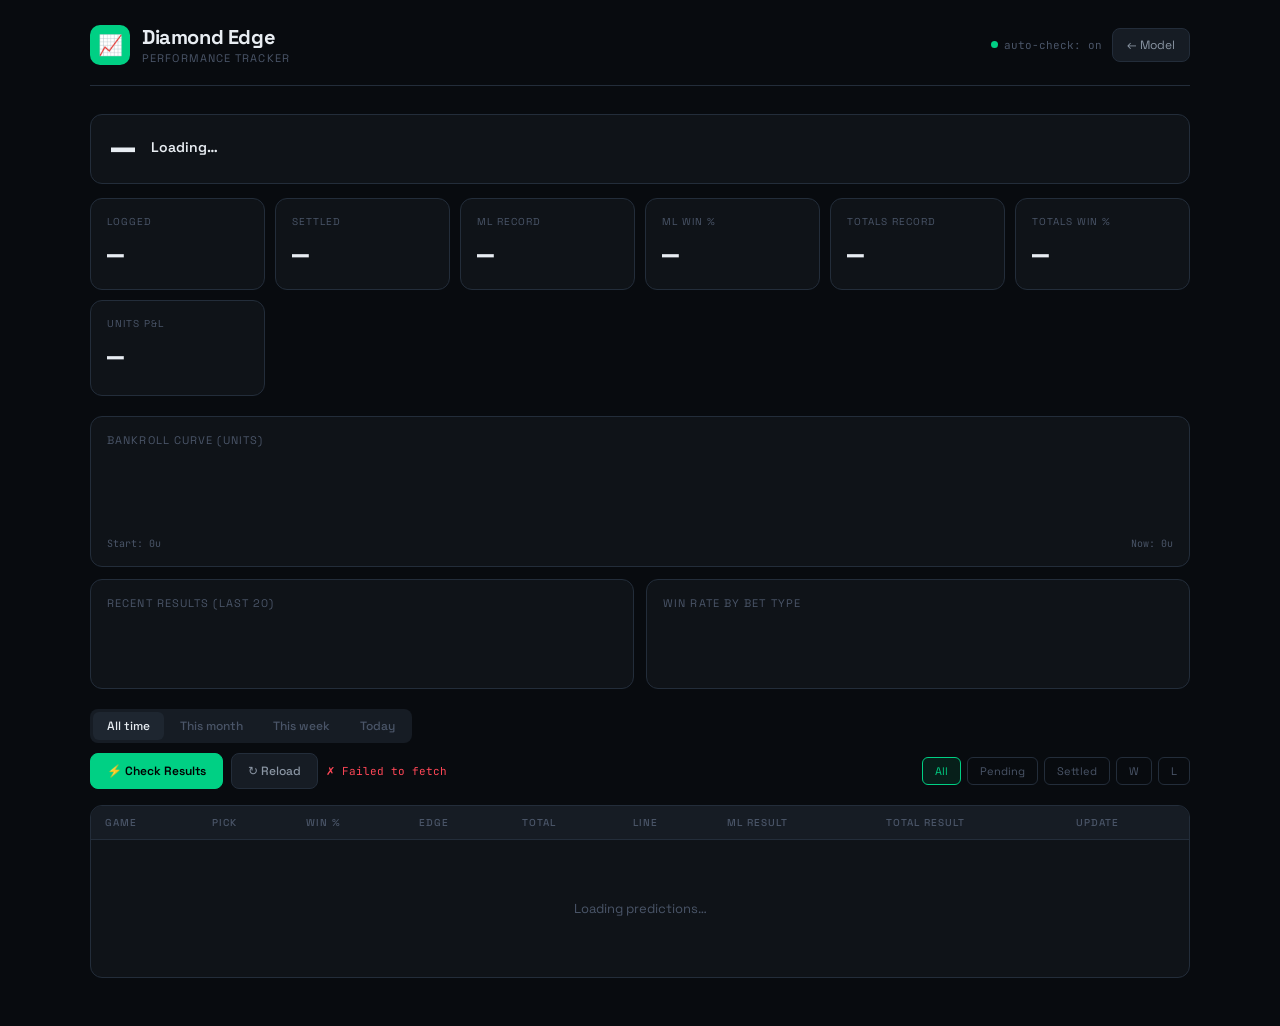
==== commit a91e47b1: "Add tracker v3 and latest Diamond Edge updates" ====
--- a/tracker.html
+++ b/tracker.html
@@ -383,6 +383,7 @@
     <div class="stat-card" id="sc-ml-pct"><div class="stat-label">ML Win %</div><div class="stat-value" id="s-ml-pct">—</div></div>
     <div class="stat-card" id="sc-tot"><div class="stat-label">Totals Record</div><div class="stat-value" id="s-tot-rec">—</div></div>
     <div class="stat-card" id="sc-tot-pct"><div class="stat-label">Totals Win %</div><div class="stat-value" id="s-tot-pct">—</div></div>
+    <div class="stat-card" id="sc-roi"><div class="stat-label">Units P&L</div><div class="stat-value" id="s-roi">—</div><div class="stat-sub" id="s-roi-sub"></div></div>
   </div>
 
   <!-- CHARTS -->
